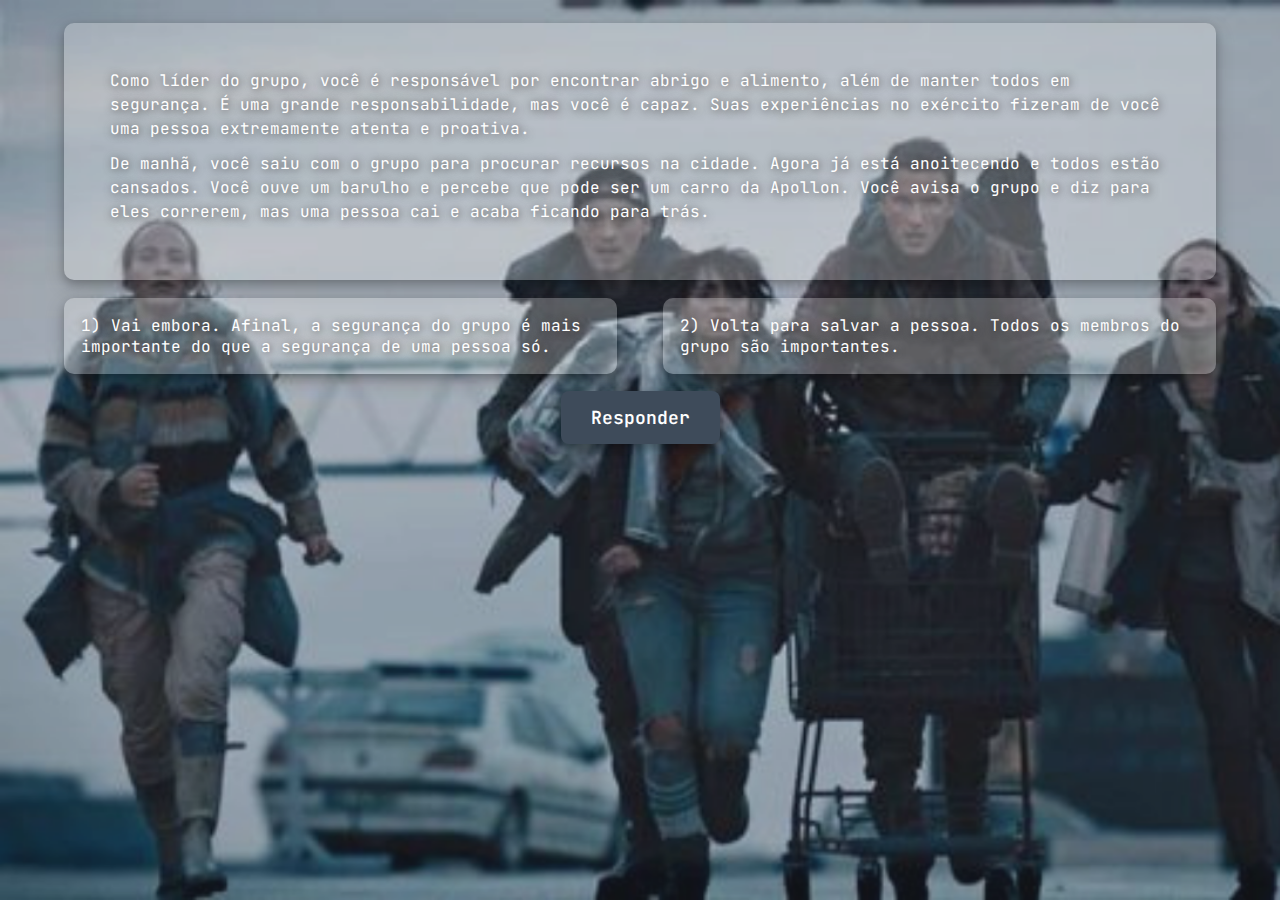
==== html/fase1-martin.html @ d2d158b4 "Adição dos finais felizes e edi" ====
<!DOCTYPE html>
<html lang="en">
    <head>
        <meta charset="UTF-8">
        <meta http-equiv="X-UA-Compatible" content="IE=edge">
        <meta name="viewport" content="width=device-width, initial-scale=1.0">
        <link rel="stylesheet" href="../css/fases.css">
        <link rel="preconnect" href="https://fonts.googleapis.com">
        <link rel="preconnect" href="https://fonts.gstatic.com" crossorigin>
        <link href="https://fonts.googleapis.com/css2?family=JetBrains+Mono&display=swap" rel="stylesheet">
        <title>Fase 1</title>
    </head>
    <body id="martin-f1-bg">
        <main>
            <div class="texto">

                <p>Como líder do grupo, você é responsável por encontrar abrigo e alimento, além de manter todos em segurança. É uma grande responsabilidade, mas você é capaz. Suas experiências no exército fizeram de você uma pessoa extremamente atenta e proativa.</p>

                <p>De manhã, você saiu com o grupo para procurar recursos na cidade. Agora já está anoitecendo e todos estão cansados. Você ouve um barulho e percebe que pode ser um carro da Apollon. Você avisa o grupo e diz para eles correrem, mas uma pessoa cai e acaba ficando para trás.</p>

            </div>

            <div class="opcoes">
                <p>1) Vai embora. Afinal, a segurança do grupo é mais importante do que a segurança de uma pessoa só.</p>
                <p>2) Volta para salvar a pessoa. Todos os membros do grupo são importantes.</p>

            </div>

            <div class="botao">
                <button>Responder</button>
            </div>




        </main>


        
    </body>
</html>
---- css/fases.css ----
* {
    margin: 0;
    padding: 0;
    box-sizing: border-box;
}

main {
    margin-left: 5%;
    margin-right: 5%;
}

#rasmus-f1-bg {
    background-image: url(../assets/fase1-r-bg.png);
    background-repeat: no-repeat;
    background-attachment: fixed;
    background-size: cover;
}

#rasmus-f2-bg {
    background-image: url(../assets/fase2-r-bg.png);
    background-repeat: no-repeat;
    background-attachment: fixed;
    background-size: cover; 
}

#rasmus-f3-bg {
    background-image: url(../assets/fase3-r-bg.png);
    background-repeat: no-repeat;
    background-attachment: fixed;
    background-size: cover;
}

#simone-f1-bg {
    background-image: url(../assets/fase1-s-bg.png);
    background-repeat: no-repeat;
    background-attachment: fixed;
    background-size: cover; 
}

#simone-f2-bg {
    background-image: url(../assets/fase2-s-bg.png);
    background-repeat: no-repeat;
    background-attachment: fixed;
    background-size: cover; 
}

#simone-f3-bg {
    background-image: url(../assets/fase3-s-bg.png);
    background-repeat: no-repeat;
    background-attachment: fixed;
    background-size: cover; 
}

#martin-f1-bg {
    background-image: url(../assets/fase1-m-bg.png);
    background-repeat: no-repeat;
    background-attachment: fixed;
    background-size: cover; 
}

#martin-f2-bg {
    background-image: url(../assets/fase2-m-bg.png);
    background-repeat: no-repeat;
    background-attachment: fixed;
    background-size: cover; 
}

#martin-f3-bg {
    background-image: url(../assets/fase3-m-bg.png);
    background-repeat: no-repeat;
    background-attachment: fixed;
    background-size: cover; 
}

.texto {
    margin-top: 2%;
    margin-bottom: 1%;
    line-height: 1.5;
    background-color: rgba(255, 255, 255, 0.25);
    padding: 4%;
    border-radius: 10px;
    box-shadow: 0 4px 8px 0 rgba(0, 0, 0, 0.2), 0 6px 20px 0 rgba(0, 0, 0, 0.19);
    font-family: 'JetBrains Mono', monospace;
    font-size: 16px;
    color: white;
    text-shadow: 1px 1px 8px #3f3d3d;
}

.texto p {
    margin-bottom: 1%;
}

.opcoes {
    display: flex;
    flex-direction: row;
    justify-content: space-between;
}

.opcoes p {
    width: 48%;
    margin-top: 0.5%;
    margin-bottom: 1.5%;
    background-color: rgba(255, 255, 255, 0.25);
    padding: 1.5%;
    border-radius: 10px;
    box-shadow: 0 4px 8px 0 rgba(0, 0, 0, 0.2), 0 6px 20px 0 rgba(0, 0, 0, 0.19);
    font-family: 'JetBrains Mono', monospace;
    font-size: 16px;
    color: white;
    text-shadow: 1px 1px 8px #3f3d3d;
}

.opcoes p:hover {
    box-shadow: 0 4px 8px 0 #3B3C42, 0 6px 20px 0 #3E4B5A; 
}

.botao {
    text-align: center;
}

button {
    border-radius: 8px;
    border: none;
    padding: 15px;
    padding-left: 30px;
    padding-right: 30px;
    background-color: #3E4B5A;
    font-family: 'JetBrains Mono', monospace;
    color: white;
    font-weight: 600;
    font-size: 18px;
    transition: padding 0.5s;
    box-shadow: 0 4px 8px 0 rgba(0, 0, 0, 0.2), 0 6px 20px 0 rgba(0, 0, 0, 0.19);
}

button:hover {
    padding-top: 18px;
    padding-bottom: 18px;
    padding-left: 45px;
    padding-right: 45px;
    cursor: pointer;

}
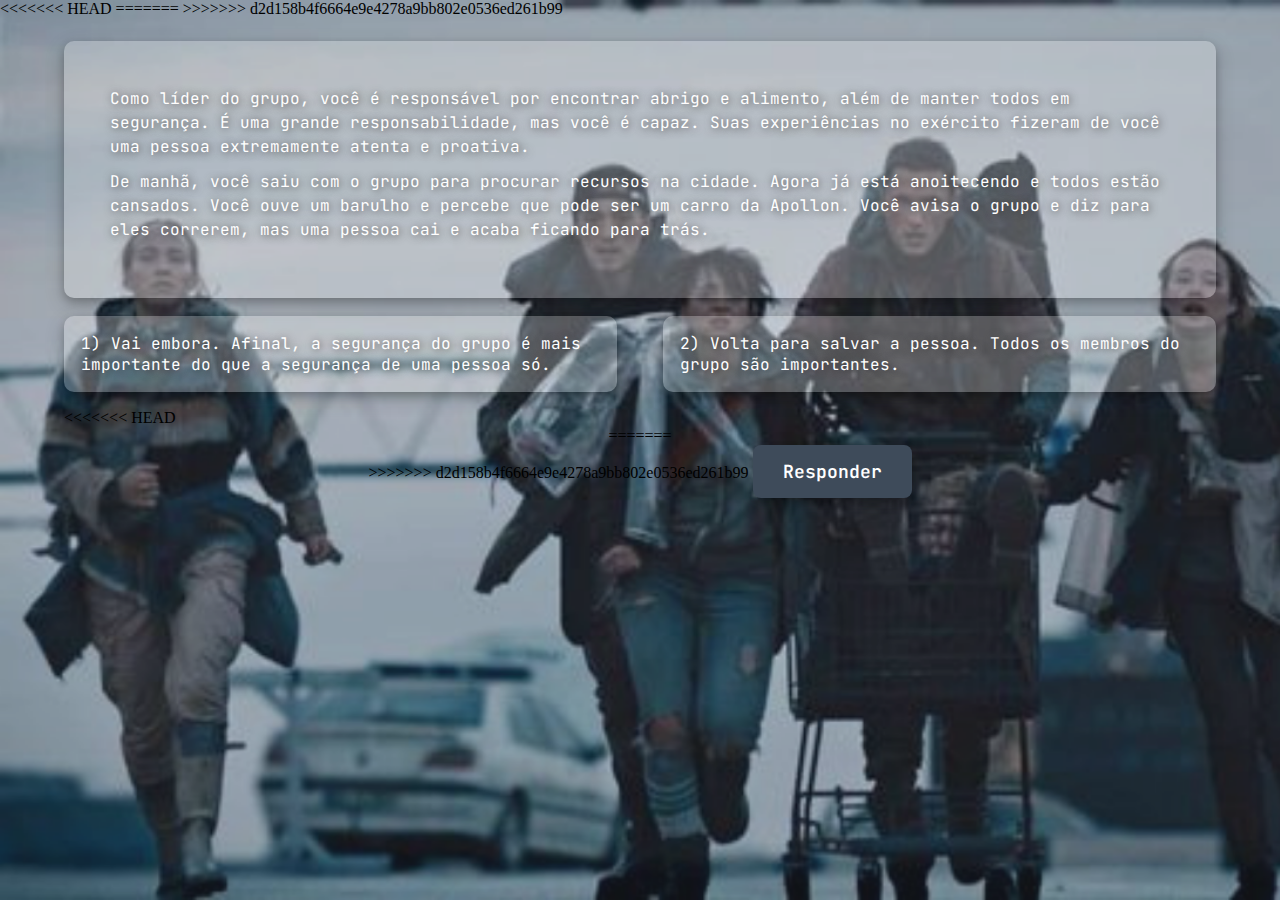
==== commit 44168f10: "Adicionei alguns arquivos HTML" ====
--- a/html/fase1-martin.html
+++ b/html/fase1-martin.html
@@ -8,6 +8,10 @@
         <link rel="preconnect" href="https://fonts.googleapis.com">
         <link rel="preconnect" href="https://fonts.gstatic.com" crossorigin>
         <link href="https://fonts.googleapis.com/css2?family=JetBrains+Mono&display=swap" rel="stylesheet">
+<<<<<<< HEAD
+        <script src="../javascript/martin.js" defer></script>
+=======
+>>>>>>> d2d158b4f6664e9e4278a9bb802e0536ed261b99
         <title>Fase 1</title>
     </head>
     <body id="martin-f1-bg">
@@ -26,7 +30,11 @@
 
             </div>
 
+<<<<<<< HEAD
+            <div class="botao" onclick="f1PegaEValidaResposta()">
+=======
             <div class="botao">
+>>>>>>> d2d158b4f6664e9e4278a9bb802e0536ed261b99
                 <button>Responder</button>
             </div>
 
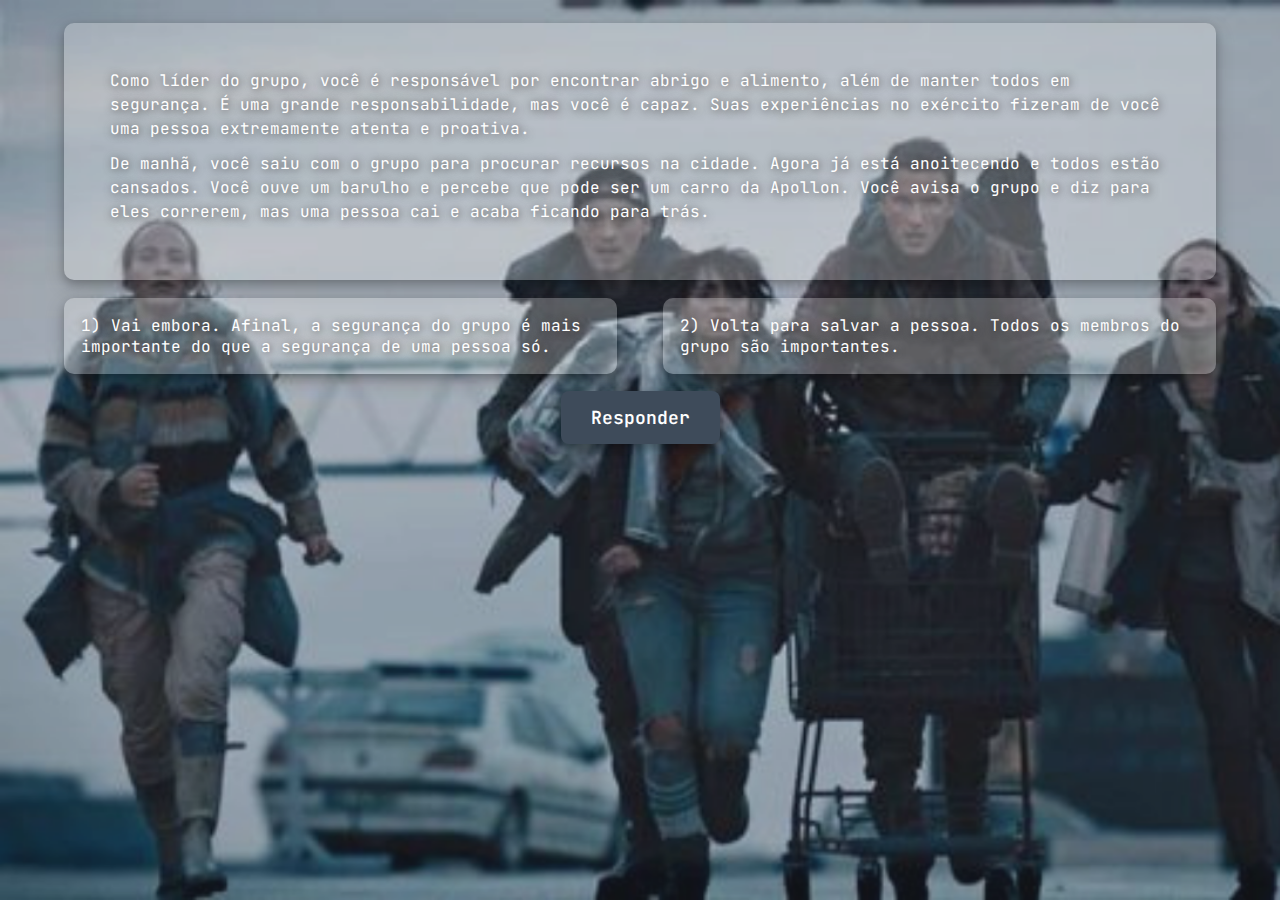
==== commit aefb92e9: "Alterações no HTML." ====
--- a/html/fase1-martin.html
+++ b/html/fase1-martin.html
@@ -8,10 +8,7 @@
         <link rel="preconnect" href="https://fonts.googleapis.com">
         <link rel="preconnect" href="https://fonts.gstatic.com" crossorigin>
         <link href="https://fonts.googleapis.com/css2?family=JetBrains+Mono&display=swap" rel="stylesheet">
-<<<<<<< HEAD
         <script src="../javascript/martin.js" defer></script>
-=======
->>>>>>> d2d158b4f6664e9e4278a9bb802e0536ed261b99
         <title>Fase 1</title>
     </head>
     <body id="martin-f1-bg">
@@ -30,11 +27,7 @@
 
             </div>
 
-<<<<<<< HEAD
             <div class="botao" onclick="f1PegaEValidaResposta()">
-=======
-            <div class="botao">
->>>>>>> d2d158b4f6664e9e4278a9bb802e0536ed261b99
                 <button>Responder</button>
             </div>
 
